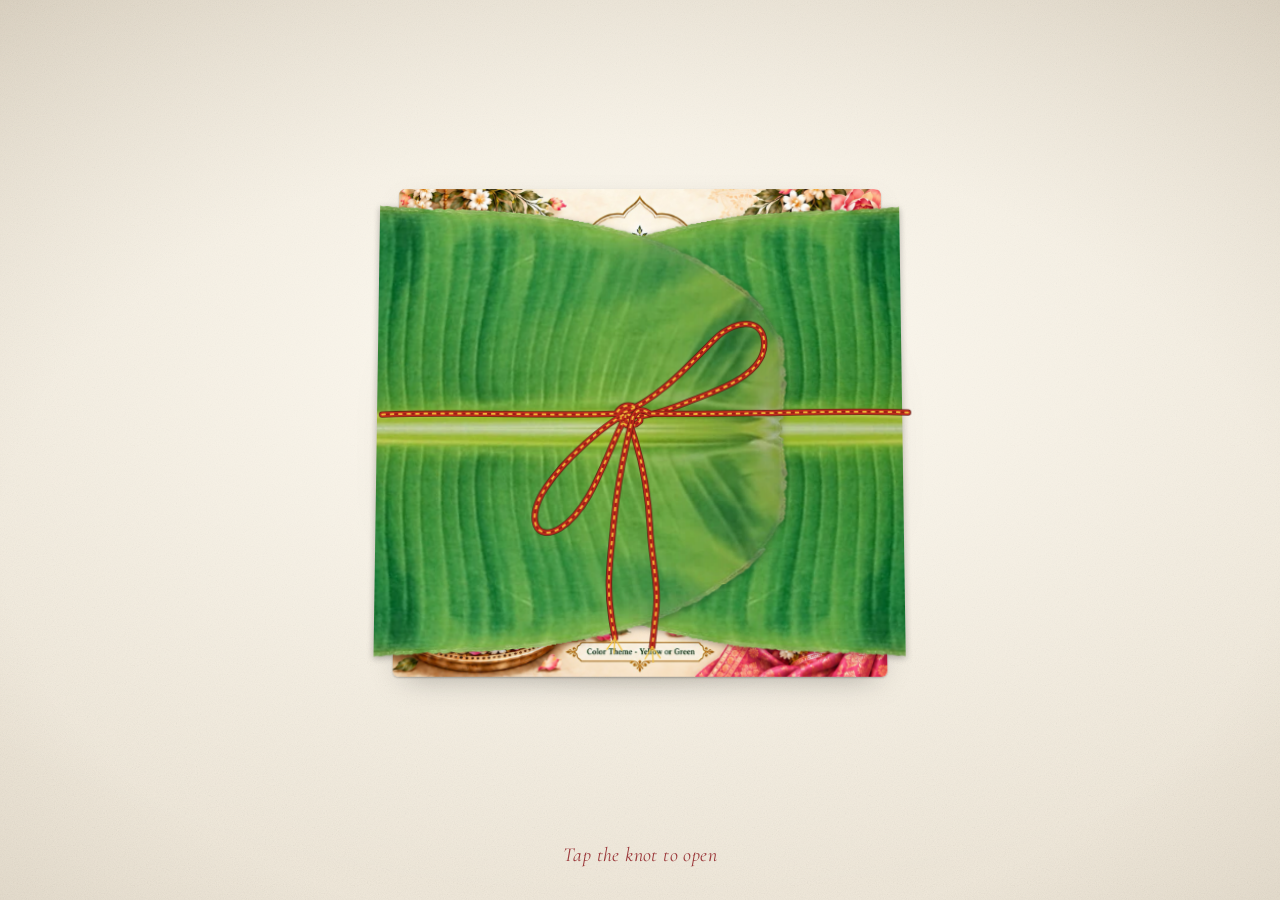
==== mehandi-muhurtham-reception-15208595/index.html @ c5685f98 "Routes in event order; new reception clip Rename mehandi-reception-muhurtam-* to mehandi-muhurtham-r" ====
<!doctype html>
<html lang="en">
<head>
<meta charset="utf-8">
<meta name="viewport" content="width=device-width, initial-scale=1, viewport-fit=cover">
<title>Shruti &amp; Rahul wedding invitation</title>
<meta property="og:type" content="website">
<meta property="og:title" content="Shruti &amp; Rahul wedding invitation">
<meta property="og:url" content="https://shrutiwedsrahul.in/mehandi-muhurtham-reception-15208595/">
<meta name="robots" content="noindex, nofollow, noarchive, nosnippet">
<meta name="theme-color" content="#efe7d8">
<link rel="icon" href="data:image/svg+xml,%3Csvg xmlns='http://www.w3.org/2000/svg' viewBox='0 0 100 100'%3E%3Ctext y='.9em' font-size='90'%3E%F0%9F%8C%BF%3C/text%3E%3C/svg%3E">
<link rel="preload" as="image" href="../assets/lobe.webp">
<link rel="preload" as="image" href="../assets/lobe_r.webp">
<link rel="preload" as="image" href="../assets/muhurtham-reception/1.jpg">
<link rel="preconnect" href="https://fonts.googleapis.com">
<link rel="preconnect" href="https://fonts.gstatic.com" crossorigin>
<link href="https://fonts.googleapis.com/css2?family=Cormorant+Garamond:ital,wght@0,500;0,600;1,500&display=swap" rel="stylesheet">
<link rel="stylesheet" href="../styles.css?v=18">
</head>
<body>

<div id="petals" aria-hidden="true"></div>
<audio id="music" loop preload="none">
  <source src="../assets/music.m4a?v=2" type="audio/mp4">
  <source src="../assets/music.mp3?v=2" type="audio/mpeg">
</audio>
<button type="button" class="sound" id="soundBtn" aria-pressed="true" aria-label="Music on" title="Music on / off" hidden>🔊</button>

<main class="scene" id="scene">
  <div class="stage" id="stage" style="--ratio: 1">
    <div class="shadow" aria-hidden="true"></div>

    <div class="wrap" id="wrap" role="button" tabindex="0" aria-label="Open the invitation">
      <!-- banana leaf: base behind the card, two folding lobes -->
      <div class="leaf" aria-hidden="true">
        <div class="base"></div>
        <div class="flap flap-r" id="flapR"><img src="../assets/lobe_r.webp" alt="" draggable="false"></div>
        <div class="flap flap-l" id="flapL"><img src="../assets/lobe.webp" alt="" draggable="false"></div>
      </div>

      <!-- the invitation: main.js turns through the pages listed below -->
      <div class="card" id="card">
        <div class="face front"><img draggable="false" alt=""><span class="sway" aria-hidden="true"></span></div>
        <div class="face back"><img draggable="false" alt=""><span class="sway" aria-hidden="true"></span></div>
      </div>
      <div class="pages" hidden>
        <img data-petals="pink" src="../assets/muhurtham-reception/1.jpg" alt="You are invited to join us for an evening of Mehendi ceremony, to celebrate the colours of love, happiness and new beginnings with music and memorable moments. Wednesday 18 Nov 2026, 5:00 pm to 9:30 pm. Venue: Kasturba Hall, Senapati Bapat Marg, Tulsi Pipe Road, opposite Matunga Road Station (West), 400016. Colour theme: yellow or green.">
        <img data-sway src="../assets/muhurtham-reception/2.jpg" alt="Smt. Mahalakshmi and Shri Ravinarayan request your gracious presence to celebrate and bless the wedding of their daughter Sow. Shruti (grand daughter of late Smt. Lakshmi and Shri P. N. Seshan, and late Smt. Alamelu and Shri C. N. Vaidyanathan) with Chi. Rahul (son of Smt. Usha and Shri Rangilal Jaiswal).">
        <img data-sway src="../assets/muhurtham-reception/3.jpg" alt="Friday, 20th November 2026 at Sumati Gurjar Bhavan, Sant Vershaw Kakkaya Marg, opposite Sushrut Hospital, Swastik Park, Chembur, Mumbai 400071. Muhurtham: Abhijit Lagnam 12:15 to 1:00 pm. Reception 6:30 pm to 10:00 pm. With best compliments from Rashmi and Shanker.">
      </div>

      <!-- the red and yellow thread with its bow -->
      <svg class="tie" id="tie" viewBox="-300 0 1600 1000" preserveAspectRatio="none" aria-hidden="true" focusable="false">
        <!-- one cord in two visible pieces (it passes behind the card): main.js morphs their shape
             from a tied bow, through loosened and pulled-through stages, to lying open on the table -->
        <g class="rope" id="cordL">
          <path class="rim"/><path class="red"/><path class="twist"/><path class="twist2"/>
          <g class="fray" id="frayL"><path d="M0 0 l-14 24 M0 0 l2 30 M0 0 l16 22"/></g>
        </g>
        <g class="rope" id="cordR">
          <path class="rim"/><path class="red"/><path class="twist"/><path class="twist2"/>
          <g class="fray" id="frayR"><path d="M0 0 l-16 22 M0 0 l-2 30 M0 0 l14 24"/></g>
        </g>
        <!-- generous invisible hit area over the knot -->
        <circle class="hit" cx="480" cy="480" r="260"/>
      </svg>
    </div>
  </div>

  <p class="hint" id="hint" aria-live="polite">Tap the knot to open</p>

  <div class="controls" id="controls" hidden>
    <button type="button" class="btn ghost is-ghosted" id="prevBtn">Previous page</button>
    <button type="button" class="btn" id="nextBtn">Next page</button>
    <span class="dots" id="dots" hidden></span>
    <button type="button" class="btn ghost" id="closeBtn" aria-label="Wrap the invitation again">Wrap it again</button>
    <p class="note"><span aria-hidden="true">🔍</span> Zoom in to enlarge the card</p>
  </div>
</main>

<script src="../main.js?v=18" defer></script>
</body>
</html>
---- styles.css ----
/* ------------------------------------------------------------------
   Banana-leaf wedding invitation
   The whole scene is sized from --w, the width of the (square) card.
   ------------------------------------------------------------------ */
:root {
  --w: min(88vw, 58vh);
  --leaf-top: 4%;
  --leaf-h: 92%;
  --fw: 86;                         /* lobe width, % of the card */
  --lap: 3.5;                       /* how far a lobe overhangs its hinge, % of the card */
  --flap-w: calc(var(--fw) * 1%);

  --paper: #efe7d8;
  --paper-2: #e6dcc8;
  --ink: #8d1a1f;
  --ink-soft: #6b4a3a;

  --t-flap: 1.15s;
  --ease-fold: cubic-bezier(.45, .05, .2, 1);
}
@media (min-aspect-ratio: 5/4) {
  :root { --w: min(38vw, 66vh); --fw: 80; }
}
@media (min-aspect-ratio: 5/4) and (max-height: 520px) {
  :root { --w: min(38vw, 72vh); }
}

* { box-sizing: border-box; margin: 0; padding: 0; }
html, body { height: 100%; }
body {
  font-family: "Cormorant Garamond", "Iowan Old Style", Georgia, serif;
  color: var(--ink-soft);
  background-color: var(--paper);
  background-image:
    radial-gradient(120% 100% at 50% 40%, rgba(255, 252, 244, .9), rgba(255, 252, 244, 0) 60%),
    radial-gradient(90% 80% at 50% 60%, rgba(0, 0, 0, 0) 55%, rgba(80, 60, 30, .16) 100%),
    url("data:image/svg+xml;utf8,<svg xmlns='http://www.w3.org/2000/svg' width='220' height='220'><filter id='n'><feTurbulence type='fractalNoise' baseFrequency='.9' numOctaves='3' stitchTiles='stitch'/><feColorMatrix type='saturate' values='0'/></filter><rect width='220' height='220' filter='url(%23n)' opacity='.16'/></svg>");
  overflow: hidden;
  -webkit-font-smoothing: antialiased;
  -webkit-tap-highlight-color: transparent;
  user-select: none;
}

.scene {
  position: fixed; inset: 0;
  display: grid;
  grid-template-rows: 1fr auto auto;
  justify-items: center;
  align-items: center;
  padding: 3vh 0 2vh;
  gap: 1.2vh;
}

/* ---------- stage: perspective + entrance ---------- */
.stage {
  position: relative;
  width: var(--w);
  height: calc(var(--w) * var(--ratio, 1));   /* --ratio = artwork height / width, set per route */
  perspective: calc(var(--w) * 3.2);
  perspective-origin: 50% 40%;
  opacity: 0;
  transform: translateY(4vh) scale(.94);
  animation: arrive 1.3s cubic-bezier(.2, .8, .2, 1) .15s forwards;
}
@keyframes arrive { to { opacity: 1; transform: none; } }

.shadow {
  position: absolute; left: 50%; top: 54%;
  width: 104%; height: 92%;
  transform: translate(-50%, -50%);
  border-radius: 50% / 40%;
  background: radial-gradient(ellipse at center, rgba(40, 30, 10, .42), rgba(40, 30, 10, .18) 55%, rgba(40, 30, 10, 0) 78%);
  filter: blur(calc(var(--w) * .035));
  transition: width var(--t-flap) var(--ease-fold) .35s, opacity .8s;
  pointer-events: none;
}
.open .shadow { width: 250%; opacity: .75; }

/* ---------- wrap: the 3D group ---------- */
.wrap {
  position: absolute; inset: 0;
  transform-style: preserve-3d;
  transform: rotateX(5deg);
  transition: transform 1s var(--ease-fold);
  cursor: pointer;
  outline: none;
}
.wrap:focus-visible { outline: 3px solid rgba(141, 26, 31, .5); outline-offset: 10px; }
.open .wrap { transform: rotateX(3deg); cursor: default; }

/* ---------- leaf ---------- */
.leaf {
  position: absolute;
  left: 0; right: 0;
  top: var(--leaf-top); height: var(--leaf-h);
  transform-style: preserve-3d;
}
.base {
  position: absolute; inset: 0;
  background: url("assets/base.jpg?v=2") center / cover no-repeat;
  transform: translateZ(0);
}
.flap {
  position: absolute;
  top: 0; height: 100%;
  width: calc((var(--fw) + var(--lap)) * 1%);         /* the lobe plus its overhang past the hinge */
  transform-style: preserve-3d;
  backface-visibility: visible;
  will-change: transform;
  transition: transform var(--t-flap) var(--ease-fold);
}
.flap img {
  position: absolute; inset: 0;
  width: 100%; height: 100%;
  display: block;
  object-fit: fill;
  filter: drop-shadow(0 2px 3px rgba(0, 0, 0, .28));
  transition: filter var(--t-flap) ease;
  pointer-events: none;
}
/* open: the lobes lie flat on the base as one leaf, so no shadow along the hinge */
.open .flap img { filter: drop-shadow(0 0 0 rgba(0, 0, 0, 0)); }
/* left lobe: lies outside on the left when open, hinged on the card's left edge */
.flap-l {
  left: calc(-1 * var(--flap-w));
  transform-origin: calc(100% * var(--fw) / (var(--fw) + var(--lap))) 50%;   /* hinge exactly on the card's left edge */
  transform: translateZ(20px) rotateY(180deg);
  transition-delay: .55s;               /* closing: it lands last, on top */
}
/* right lobe: lies outside on the right when open, hinged on the card's right edge */
.flap-r {
  left: calc(100% - var(--lap) * 1%);
  transform-origin: calc(100% * var(--lap) / (var(--fw) + var(--lap))) 50%;  /* hinge exactly on the card's right edge */
  transform: translateZ(14px) rotateY(-180deg);
  transition-delay: 0s;
}
/* open: the lobes settle just above the base and BEHIND the card (card sits at 6px), so their
   overhang laps the base without covering the card's edges */
.open .flap-l { transform: translateZ(2px) rotateY(0deg);  transition-delay: 0s; }
.open .flap-r { transform: translateZ(3px) rotateY(0deg);  transition-delay: .6s; }

/* slight shading so the folded lobes read as the underside catching less light */
.flap::after {
  content: "";
  position: absolute; inset: 0;
  background: linear-gradient(90deg, rgba(0, 0, 0, .18), rgba(0, 0, 0, 0) 45%);
  opacity: 1;
  transition: opacity var(--t-flap) ease;
  pointer-events: none;
  -webkit-mask: url("assets/lobe.webp") center / 100% 100% no-repeat;
          mask: url("assets/lobe.webp") center / 100% 100% no-repeat;
}
.flap-r::after {
  background: linear-gradient(270deg, rgba(0, 0, 0, .18), rgba(0, 0, 0, 0) 45%);
  -webkit-mask-image: url("assets/lobe_r.webp");
          mask-image: url("assets/lobe_r.webp");
}
.open .flap::after { opacity: 0; }

/* ---------- card ---------- */
.card {
  position: absolute; inset: 0;
  transform-style: preserve-3d;
  transform: translateZ(6px);
  border-radius: 6px;
  cursor: default;
}
.open .card { cursor: pointer; }
.face {
  position: absolute; inset: 0;
  border-radius: 6px;
  overflow: hidden;
  background: #fbf6ec;
  box-shadow: 0 1px 2px rgba(0, 0, 0, .25), 0 10px 30px -12px rgba(0, 0, 0, .35);
  backface-visibility: hidden;
  -webkit-backface-visibility: hidden;
}
.face img { display: block; width: 100%; height: 100%; object-fit: cover; }
.face.front { transform: translateZ(1px); }
.face.back  { transform: rotateY(180deg) translateZ(1px); }

/* the hanging garlands: a masked copy of the page, hinged at the top, swaying gently */
.face .sway {
  position: absolute; inset: 0;
  background: center / 100% 100% no-repeat;
  -webkit-mask: center / 100% 100% no-repeat;      /* image set per page by main.js */
          mask: center / 100% 100% no-repeat;
  transform-origin: 50% 0;
  animation: dangle 4.4s ease-in-out infinite;
  animation-play-state: paused;
  will-change: transform;
  pointer-events: none;
}
.open .face .sway { animation-play-state: running; }
.face.back .sway { animation-delay: -1.1s; }
@keyframes dangle {
  0%, 100% { transform: skewX(-1.3deg); }
  50%      { transform: skewX(1.3deg); }
}

/* ---------- thread ---------- */
.tie {
  position: absolute;
  top: 0; height: 100%;
  left: -30%; width: 160%;
  overflow: visible;
  transform: translateZ(32px);
  pointer-events: none;
  transition: opacity .45s ease, transform 0s linear 0s;
}
/* untied: the cord has slipped behind the leaf. It fades as it slides, then drops behind the base */
.cord-hidden .tie { opacity: 0; transform: translateZ(-2px); transition: opacity .45s ease, transform 0s linear .45s; }
.tie .hit { fill: transparent; pointer-events: all; cursor: pointer; }
.open .tie .hit, .untied .tie .hit { pointer-events: none; }

.rope path { fill: none; stroke-linecap: round; stroke-linejoin: round; }
/* stroke widths are in viewBox units (1000 = card width) so the cord scales with the card */
.rope .rim   { stroke: #5e120c; stroke-width: 13; opacity: .85; }
.rope .red   { stroke: #c22a1c; stroke-width: 9.5; }
.rope .twist { stroke: #f3c23a; stroke-width: 3.6; stroke-dasharray: 6 11; opacity: .95; }
.rope .twist2 { stroke: #8e1c12; stroke-width: 3.2; stroke-dasharray: 5 12; stroke-dashoffset: 8; opacity: .8; }
.fray path { stroke: #c22a1c; stroke-width: 2.6; opacity: .9; }
.fray path:nth-child(1) { stroke: #f3c23a; }


/* ---------- hint + controls ---------- */
.hint {
  font-size: clamp(16px, 2.2vh, 22px);
  font-style: italic;
  letter-spacing: .02em;
  color: var(--ink);
  opacity: 0;
  animation: fadein .8s ease 1.4s forwards;
  transition: opacity .4s ease;
  min-height: 1.4em;
  text-align: center;
  padding: 0 16px;
}
@keyframes fadein { to { opacity: .85; } }
.hint.is-hidden { opacity: 0 !important; }

.controls {
  display: grid;
  grid-template-columns: 1fr 1fr;          /* Previous | Next: fixed slots, so labels changing never move anything */
  grid-template-areas: "prev next" "dots dots" "wrap wrap" "note note";
  gap: 10px 12px;
  width: min(92vw, 420px);
  justify-items: stretch;
  opacity: 0; transform: translateY(6px);
  transition: opacity .6s ease, transform .6s ease;
}
.controls.is-visible { opacity: 1; transform: none; }
#prevBtn { grid-area: prev; }
#nextBtn { grid-area: next; }
#dots    { grid-area: dots; justify-self: center; }
#closeBtn { grid-area: wrap; justify-self: center; min-width: 60%; }
.note    { grid-area: note; }
/* an invisible Previous keeps its slot so Next never shifts */
.btn.is-ghosted { visibility: hidden; }
.controls[hidden] { display: none; }
.btn {
  font: inherit;
  white-space: nowrap;
  text-align: center;
  font-size: clamp(15px, 2vh, 19px);
  font-weight: 600;
  letter-spacing: .04em;
  color: #fff8ee;
  background: linear-gradient(180deg, #a5221f, #7f1414);
  border: 1px solid rgba(255, 220, 160, .45);
  border-radius: 999px;
  padding: .55em 1em;
  cursor: pointer;
  box-shadow: 0 6px 16px -8px rgba(90, 10, 10, .7), inset 0 1px 0 rgba(255, 255, 255, .25);
  transition: transform .15s ease, box-shadow .15s ease;
}
.btn:hover { transform: translateY(-1px); box-shadow: 0 10px 20px -10px rgba(90, 10, 10, .8), inset 0 1px 0 rgba(255, 255, 255, .25); }
.btn:active { transform: translateY(0); }
.btn.ghost {
  color: var(--ink);
  background: rgba(255, 255, 255, .35);
  border-color: rgba(141, 26, 31, .35);
  box-shadow: none;
}
.btn:focus-visible { outline: 3px solid rgba(141, 26, 31, .45); outline-offset: 3px; }

/* the zoom reminder: large and plain, for guests who are not used to phones */
.note {
  flex-basis: 100%;
  text-align: center;
  font-size: clamp(19px, 2.6vh, 26px);
  font-weight: 600;
  letter-spacing: .01em;
  color: var(--ink);
  margin-top: .2em;
}
.note span { font-size: .9em; margin-right: .15em; }

/* page dots for invitations with more than two pages */
.dots { display: flex; gap: 8px; align-items: center; padding: 0 6px; min-height: 8px; }
.dots[hidden] { display: none; }
.dots i { width: 8px; height: 8px; border-radius: 50%; background: rgba(141, 26, 31, .28); transition: background .3s, transform .3s; }
.dots i.on { background: var(--ink); transform: scale(1.25); }

/* ---------- petals (rain when the leaf unfolds) ---------- */
#petals { position: fixed; inset: 0; z-index: 5; pointer-events: none; overflow: hidden; perspective: 600px; }
/* outer: falls and sways; inner: the petal itself, tumbling in 3D */
.petal {
  position: absolute; top: -8vh;
  will-change: transform, opacity;
  animation: fall var(--dur, 8s) linear var(--delay, 0s) forwards;
  filter: blur(var(--blur, 0px));
  opacity: 0;
}
.petal > i {
  display: block;
  width: 100%; height: 100%;
  background: var(--img) center / 100% 100% no-repeat;
  transform-style: preserve-3d;
  animation: tumble var(--spin, 2s) ease-in-out var(--delay, 0s) infinite alternate;
  filter: drop-shadow(0 1px 1px rgba(60, 20, 0, .25));
}
@keyframes fall {
  0%   { opacity: 0; transform: translate3d(0, -10vh, 0) rotate(0deg); }
  6%   { opacity: var(--o, .95); }
  25%  { transform: translate3d(calc(var(--dx) * .25 + var(--sway)), 22vh, 0) rotate(calc(var(--rot) * .25)); }
  50%  { transform: translate3d(calc(var(--dx) * .5 - var(--sway)), 50vh, 0) rotate(calc(var(--rot) * .5)); }
  75%  { transform: translate3d(calc(var(--dx) * .75 + var(--sway) * .7), 80vh, 0) rotate(calc(var(--rot) * .75)); }
  92%  { opacity: var(--o, .95); }
  100% { opacity: 0; transform: translate3d(var(--dx), 112vh, 0) rotate(var(--rot)); }
}
@keyframes tumble {
  0%   { transform: rotateX(var(--tx0)) rotateY(var(--ty0)) rotateZ(0deg); }
  100% { transform: rotateX(var(--tx1)) rotateY(var(--ty1)) rotateZ(var(--tz1)); }
}

/* ---------- music toggle ---------- */
.sound {
  position: fixed; top: 14px; right: 14px; z-index: 6;
  width: 50px; height: 50px; border-radius: 50%;
  font-size: 24px; line-height: 1; cursor: pointer;
  color: var(--ink);
  background: rgba(255, 255, 255, .6);
  border: 1px solid rgba(141, 26, 31, .35);
  box-shadow: 0 4px 14px -6px rgba(60, 30, 10, .45);
  transition: transform .15s ease, opacity .4s ease;
}
.sound:hover { transform: scale(1.06); }
.sound:focus-visible { outline: 3px solid rgba(141, 26, 31, .45); outline-offset: 3px; }
.sound[hidden] { display: none; }
.sound.is-off { opacity: .75; }

/* ---------- motion preferences ---------- */
@media (prefers-reduced-motion: reduce) {
  .stage { animation-duration: .01s; animation-delay: 0s; }
  .flap, .shadow, .wrap { transition-duration: .01s !important; transition-delay: 0s !important; }
  .hint { animation-delay: 0s; animation-duration: .01s; }
  .petal { display: none; }
  .face .sway { animation: none; }
}
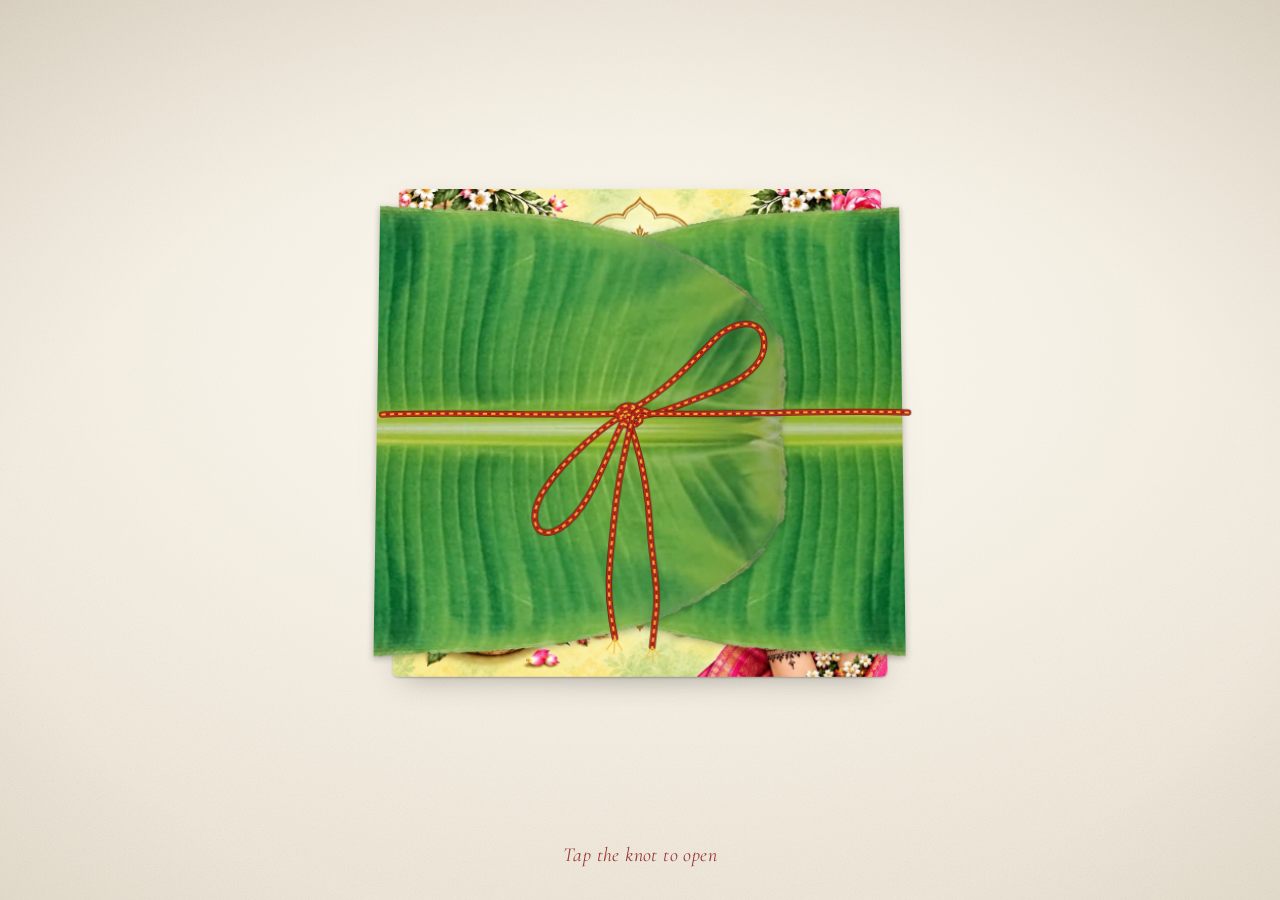
==== commit 60968c51: "Replace the Mehendi card with the Mehendi Magic artwork" ====
--- a/mehandi-muhurtham-reception-15208595/index.html
+++ b/mehandi-muhurtham-reception-15208595/index.html
@@ -3,16 +3,16 @@
 <head>
 <meta charset="utf-8">
 <meta name="viewport" content="width=device-width, initial-scale=1, viewport-fit=cover">
-<title>Shruti &amp; Rahul wedding invitation</title>
+<title>Shruti &amp; Rahul - Wedding Invitation</title>
 <meta property="og:type" content="website">
-<meta property="og:title" content="Shruti &amp; Rahul wedding invitation">
+<meta property="og:title" content="Shruti &amp; Rahul - Wedding Invitation">
 <meta property="og:url" content="https://shrutiwedsrahul.in/mehandi-muhurtham-reception-15208595/">
 <meta name="robots" content="noindex, nofollow, noarchive, nosnippet">
 <meta name="theme-color" content="#efe7d8">
 <link rel="icon" href="data:image/svg+xml,%3Csvg xmlns='http://www.w3.org/2000/svg' viewBox='0 0 100 100'%3E%3Ctext y='.9em' font-size='90'%3E%F0%9F%8C%BF%3C/text%3E%3C/svg%3E">
 <link rel="preload" as="image" href="../assets/lobe.webp">
 <link rel="preload" as="image" href="../assets/lobe_r.webp">
-<link rel="preload" as="image" href="../assets/muhurtham-reception/1.jpg">
+<link rel="preload" as="image" href="../assets/muhurtham-reception/1.jpg?v=2">
 <link rel="preconnect" href="https://fonts.googleapis.com">
 <link rel="preconnect" href="https://fonts.gstatic.com" crossorigin>
 <link href="https://fonts.googleapis.com/css2?family=Cormorant+Garamond:ital,wght@0,500;0,600;1,500&display=swap" rel="stylesheet">
@@ -45,7 +45,7 @@
         <div class="face back"><img draggable="false" alt=""><span class="sway" aria-hidden="true"></span></div>
       </div>
       <div class="pages" hidden>
-        <img data-petals="pink" src="../assets/muhurtham-reception/1.jpg" alt="You are invited to join us for an evening of Mehendi ceremony, to celebrate the colours of love, happiness and new beginnings with music and memorable moments. Wednesday 18 Nov 2026, 5:00 pm to 9:30 pm. Venue: Kasturba Hall, Senapati Bapat Marg, Tulsi Pipe Road, opposite Matunga Road Station (West), 400016. Colour theme: yellow or green.">
+        <img data-petals="pink" src="../assets/muhurtham-reception/1.jpg?v=2" alt="You are invited to join us for an evening of Mehendi Magic, filled with music, colours and love. Colour theme: shades of yellow and green. Wednesday 18 Nov 2026, 5:00 pm to 9:30 pm. Venue: Kasturba Hall, Senapati Bapat Marg, Tulsi Pipe Road, opposite Matunga Road Station (West), 400016.">
         <img data-sway src="../assets/muhurtham-reception/2.jpg" alt="Smt. Mahalakshmi and Shri Ravinarayan request your gracious presence to celebrate and bless the wedding of their daughter Sow. Shruti (grand daughter of late Smt. Lakshmi and Shri P. N. Seshan, and late Smt. Alamelu and Shri C. N. Vaidyanathan) with Chi. Rahul (son of Smt. Usha and Shri Rangilal Jaiswal).">
         <img data-sway src="../assets/muhurtham-reception/3.jpg" alt="Friday, 20th November 2026 at Sumati Gurjar Bhavan, Sant Vershaw Kakkaya Marg, opposite Sushrut Hospital, Swastik Park, Chembur, Mumbai 400071. Muhurtham: Abhijit Lagnam 12:15 to 1:00 pm. Reception 6:30 pm to 10:00 pm. With best compliments from Rashmi and Shanker.">
       </div>
